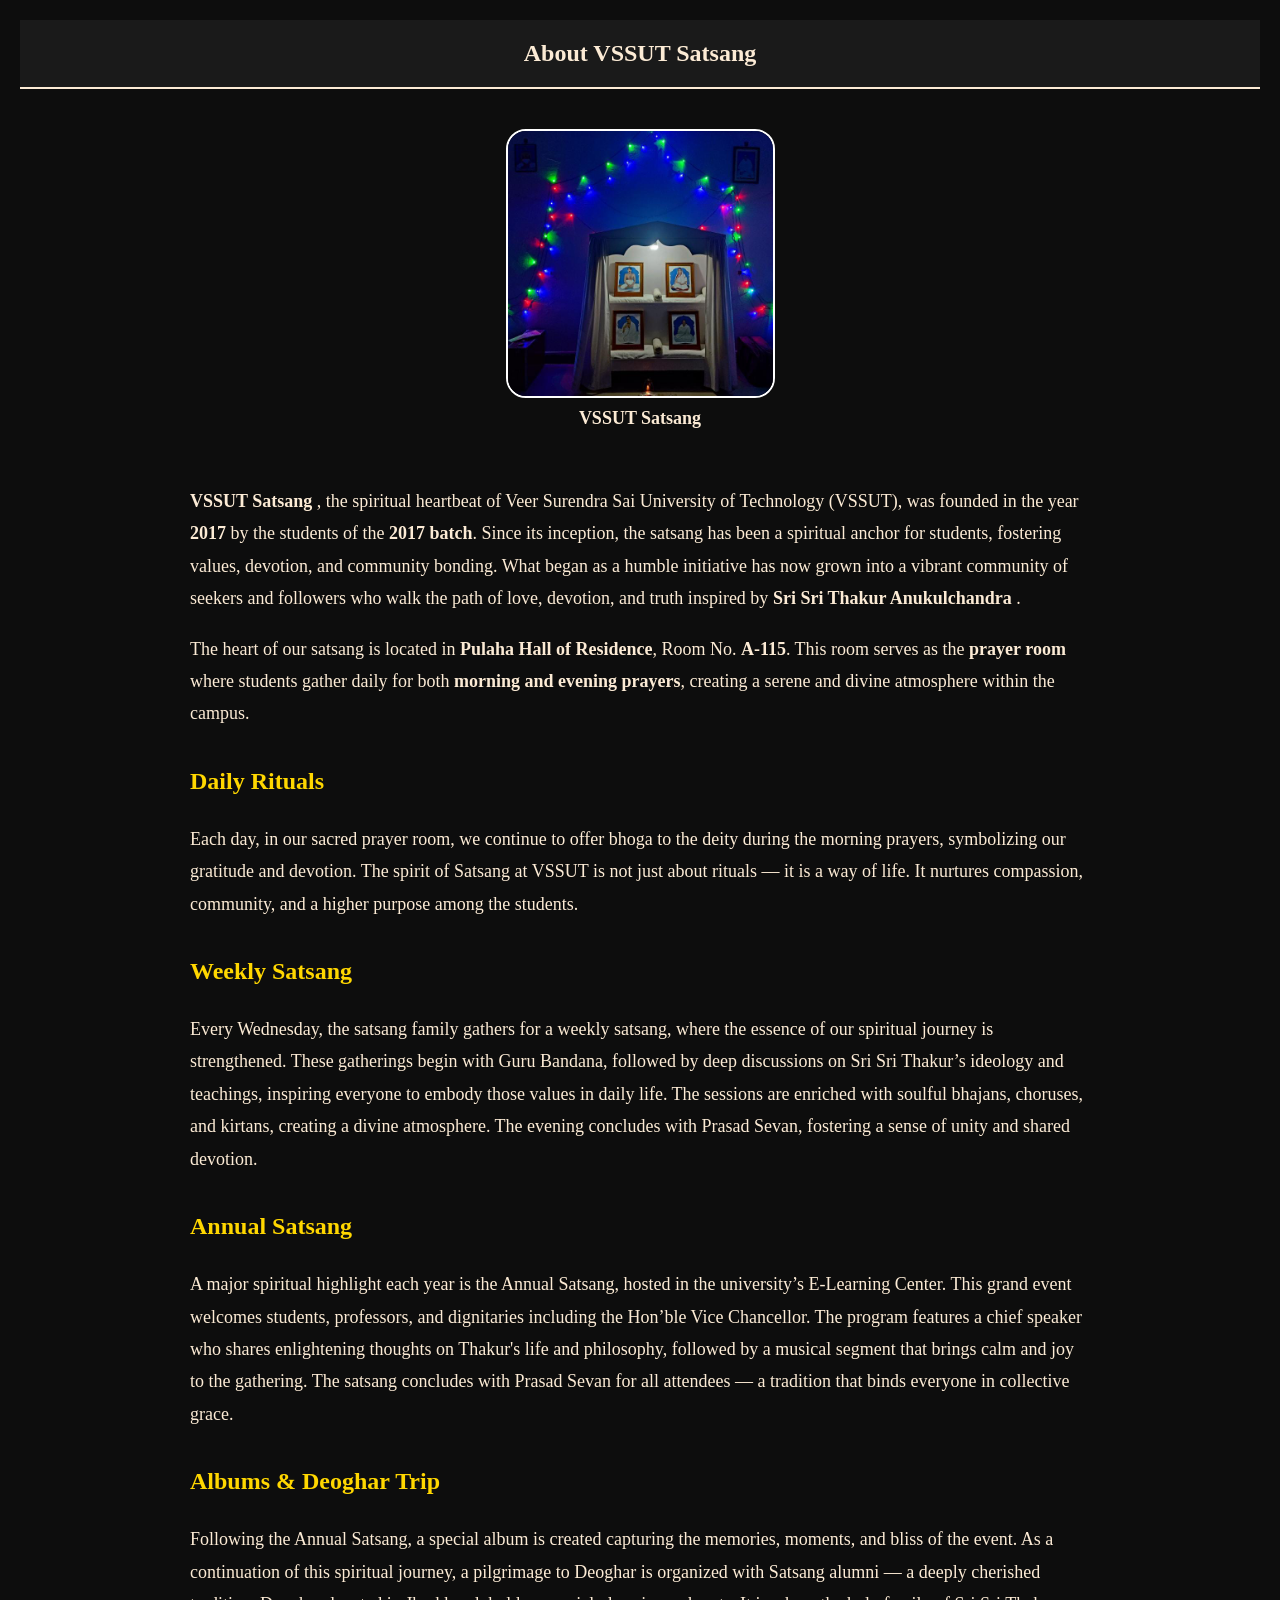
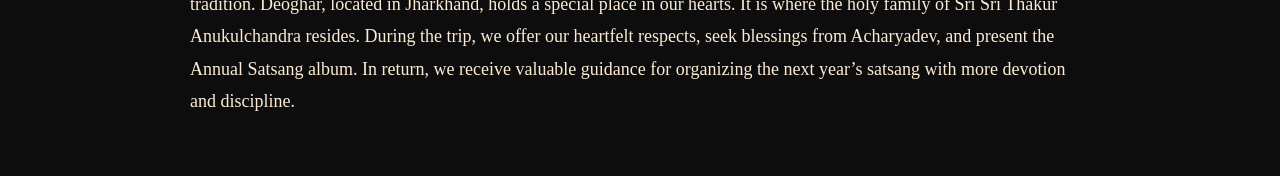
==== src/main/resources/static/about.html @ 5ccbfde7 "Initial commit" ====
<!DOCTYPE html>
<html lang="en">
<head>
  <meta charset="UTF-8">
  <meta name="viewport" content="width=device-width, initial-scale=1.0">
  <title>About VSSUT Satsang</title>
  <style>
    body {
      margin: 0;
      font-family: 'Georgia', serif;
      background-color: #0d0d0d;
      color: #fcebd5;
      padding: 20px;
    }

            .centerImage{
                    display:block ;
                    margin-left: auto;
                    margin-right: auto;
 
    }

    header {
      background-color: #1a1a1a;
      padding: 20px;
      text-align: center;
      font-size: 24px;
      font-weight: bold;
      color: #fcebd5;
      border-bottom: 2px solid #fcebd5;
    }

    .content {
      max-width: 900px;
      margin: 0 auto;
      padding: 20px;
      line-height: 1.8;
    }

    h2 {
      color: #ffd700;
      margin-top: 30px;
    }

    p {
      font-size: 18px;
    }

    @media screen and (max-width: 600px) {
      body {
        padding: 10px;
      }

      header {
        font-size: 20px;
        padding: 15px;
      }

      .content {
        padding: 10px;
      }

      p {
        font-size: 16px;
      }
    }
  </style>
</head>
<body>
  <header>
    About VSSUT Satsang
  </header>


  <div style="display: flex; flex-direction: column; align-items: center; margin-top: 40px;">
  <img src="middle logo.jpg" alt="VSSUT Satsang"
       style="border: 2px solid white; border-radius: 20px;"
       width="265" height="265" />
  <p style="margin-top: 10px; font-weight: bold;">VSSUT Satsang</p>
</div>

 <div class="content">
    <p><strong>VSSUT Satsang</strong> , the spiritual heartbeat of Veer Surendra Sai University of Technology (VSSUT), was founded in the year  <strong>2017</strong> by the students of the <strong>2017 batch</strong>. Since its inception, the satsang has been a spiritual anchor for students, fostering values, devotion, and community bonding. What began as a humble initiative has now grown into a vibrant community of seekers and followers who walk the path of love, devotion, and truth inspired by <strong>Sri Sri Thakur Anukulchandra  </strong> .</p>

    <p>The heart of our satsang is located in <strong>Pulaha Hall of Residence</strong>, Room No. <strong>A-115</strong>. This room serves as the <strong>prayer room</strong> where students gather daily for both <strong>morning and evening prayers</strong>, creating a serene and divine atmosphere within the campus.</p>
    

    <h2>Daily Rituals</h2>
    <p>Each day, in our sacred prayer room, we continue to offer bhoga to the deity during the morning prayers, symbolizing our gratitude and devotion. The spirit of Satsang at VSSUT is not just about rituals — it is a way of life. It nurtures compassion, community, and a higher purpose among the students.

    <h2>Weekly Satsang</h2>
    <p> Every Wednesday, the satsang family gathers for a weekly satsang, where the essence of our spiritual journey is strengthened. These gatherings begin with Guru Bandana, followed by deep discussions on Sri Sri Thakur’s ideology and teachings, inspiring everyone to embody those values in daily life. The sessions are enriched with soulful bhajans, choruses, and kirtans, creating a divine atmosphere. The evening concludes with Prasad Sevan, fostering a sense of unity and shared devotion.</p>
   
    <h2>Annual Satsang</h2>
    <p> A major spiritual highlight each year is the Annual Satsang, hosted in the university’s E-Learning Center. This grand event welcomes students, professors, and dignitaries including the Hon’ble Vice Chancellor. The program features a chief speaker who shares enlightening thoughts on Thakur's life and philosophy, followed by a musical segment that brings calm and joy to the gathering. The satsang concludes with Prasad Sevan for all attendees — a tradition that binds everyone in collective grace.</p>
    
    <h2>Albums & Deoghar Trip</h2>
    <p> Following the Annual Satsang, a special album is created capturing the memories, moments, and bliss of the event. As a continuation of this spiritual journey, a pilgrimage to Deoghar is organized with Satsang alumni — a deeply cherished tradition.

Deoghar, located in Jharkhand, holds a special place in our hearts. It is where the holy family of Sri Sri Thakur Anukulchandra resides. During the trip, we offer our heartfelt respects, seek blessings from Acharyadev, and present the Annual Satsang album. In return, we receive valuable guidance for organizing the next year’s satsang with more devotion and discipline.</p>

  </div>
</body>
</html>
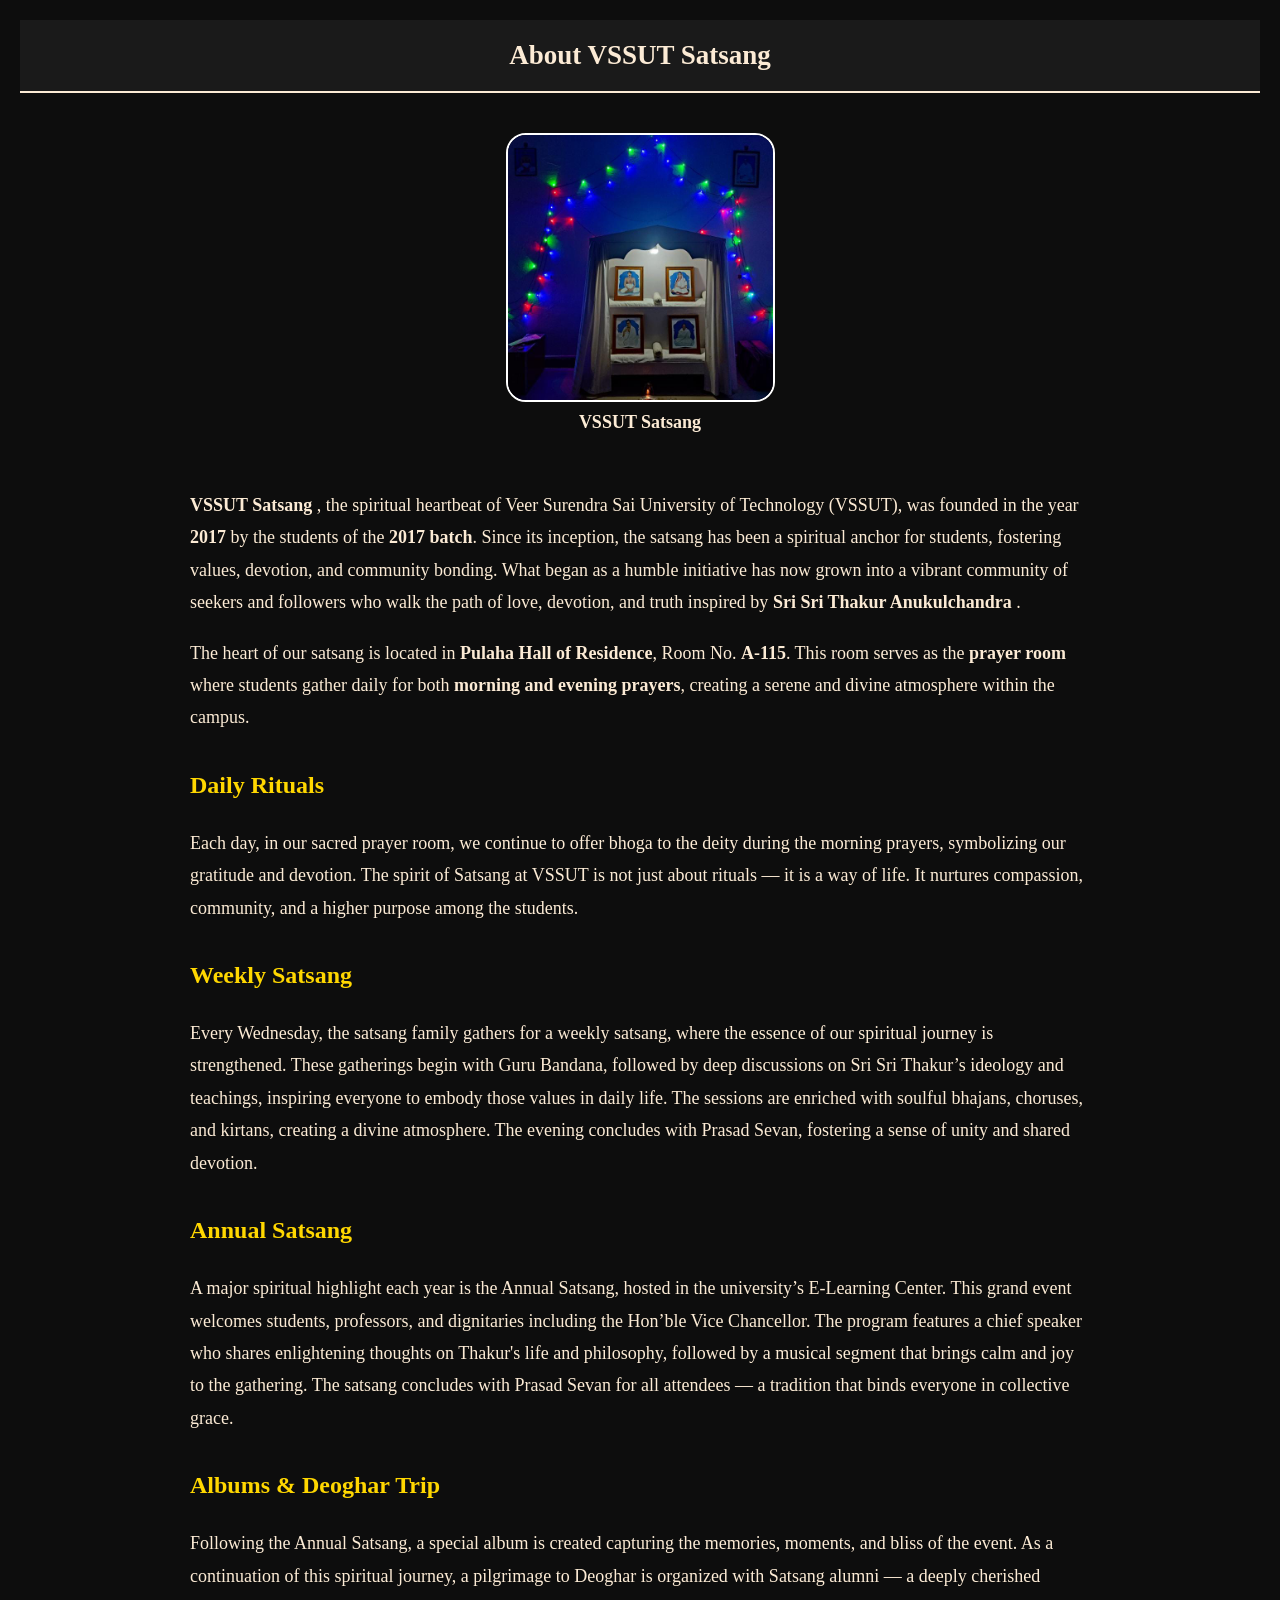
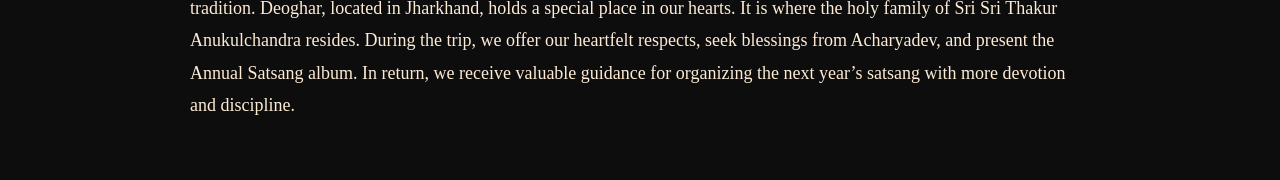
==== commit afd6e097: "updated oblation.html,prayer.html,about.html,style.css" ====
--- a/src/main/resources/static/about.html
+++ b/src/main/resources/static/about.html
@@ -24,7 +24,7 @@
       background-color: #1a1a1a;
       padding: 20px;
       text-align: center;
-      font-size: 24px;
+      font-size: 27px;
       font-weight: bold;
       color: #fcebd5;
       border-bottom: 2px solid #fcebd5;
@@ -52,16 +52,17 @@
       }
 
       header {
-        font-size: 20px;
+        font-size: 23px;
         padding: 15px;
       }
 
       .content {
         padding: 10px;
+        text-align: justify;
       }
 
       p {
-        font-size: 16px;
+        font-size: 18px;
       }
     }
   </style>
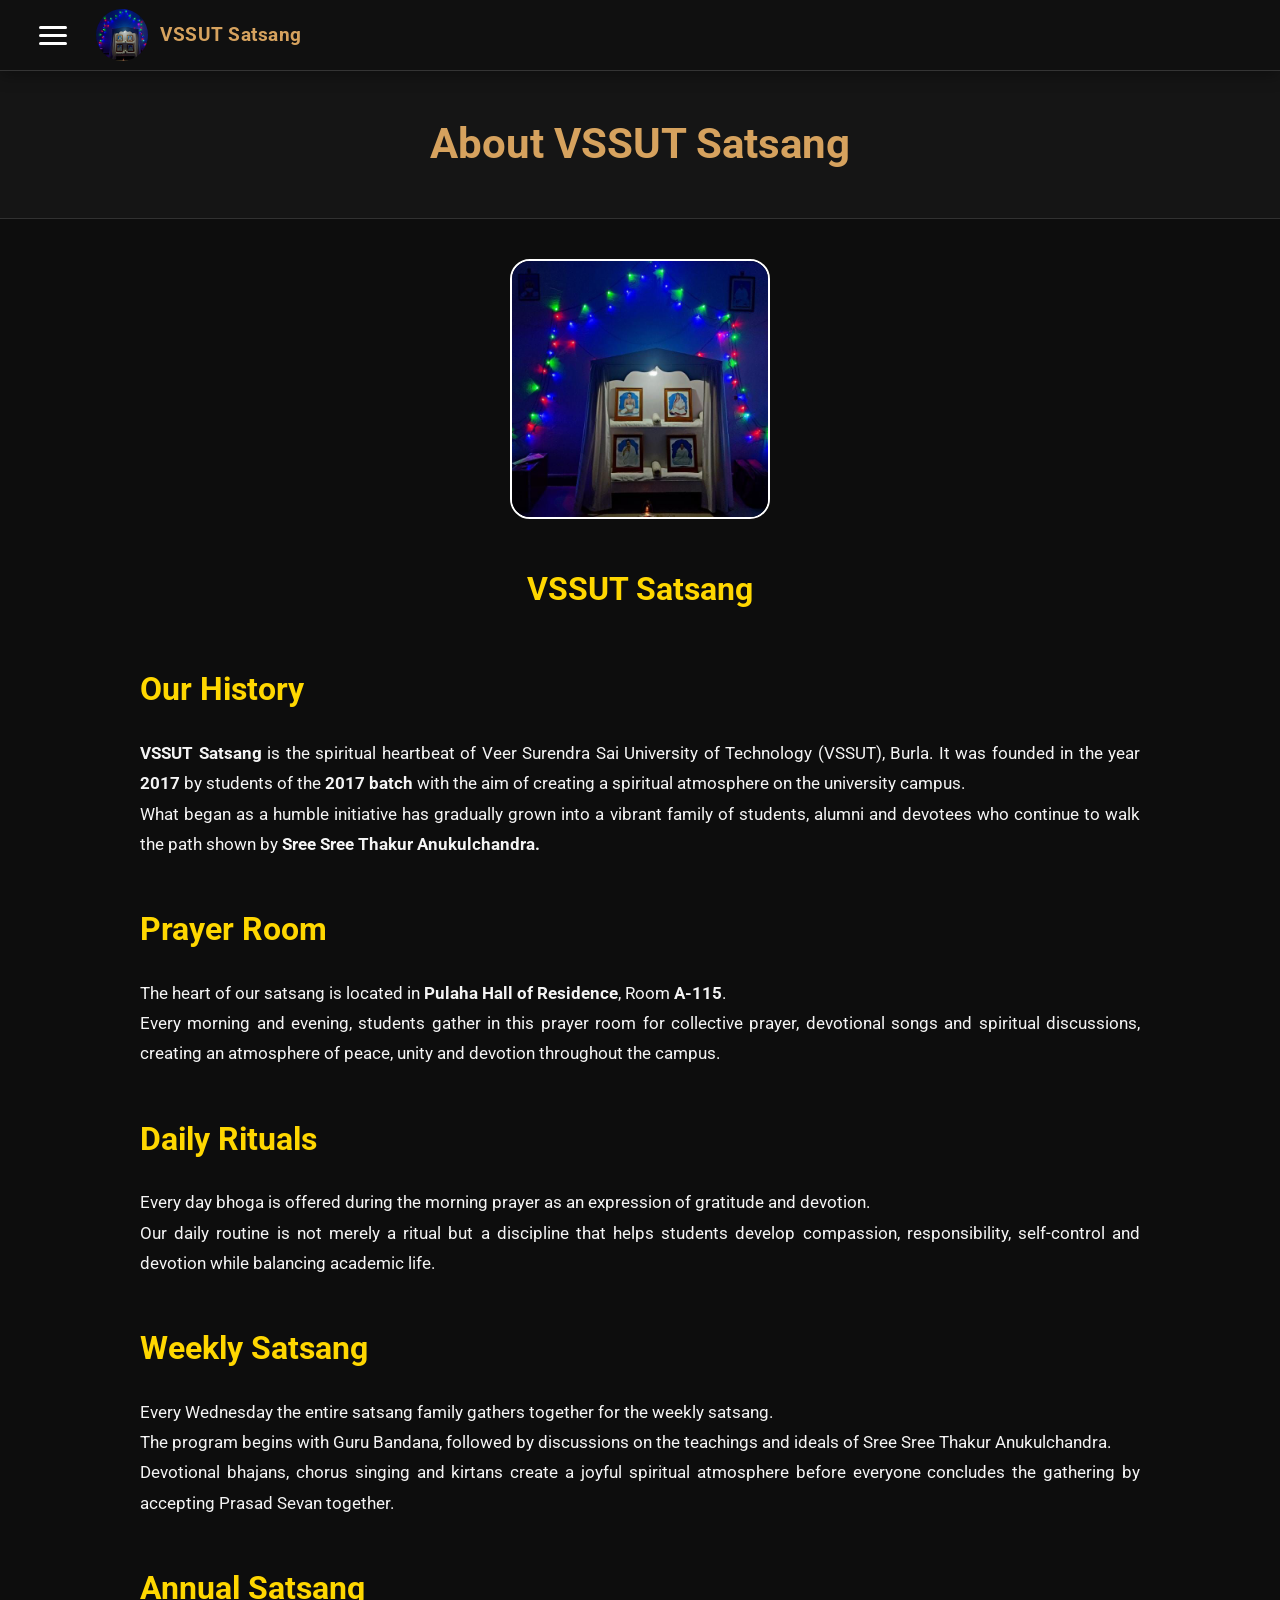
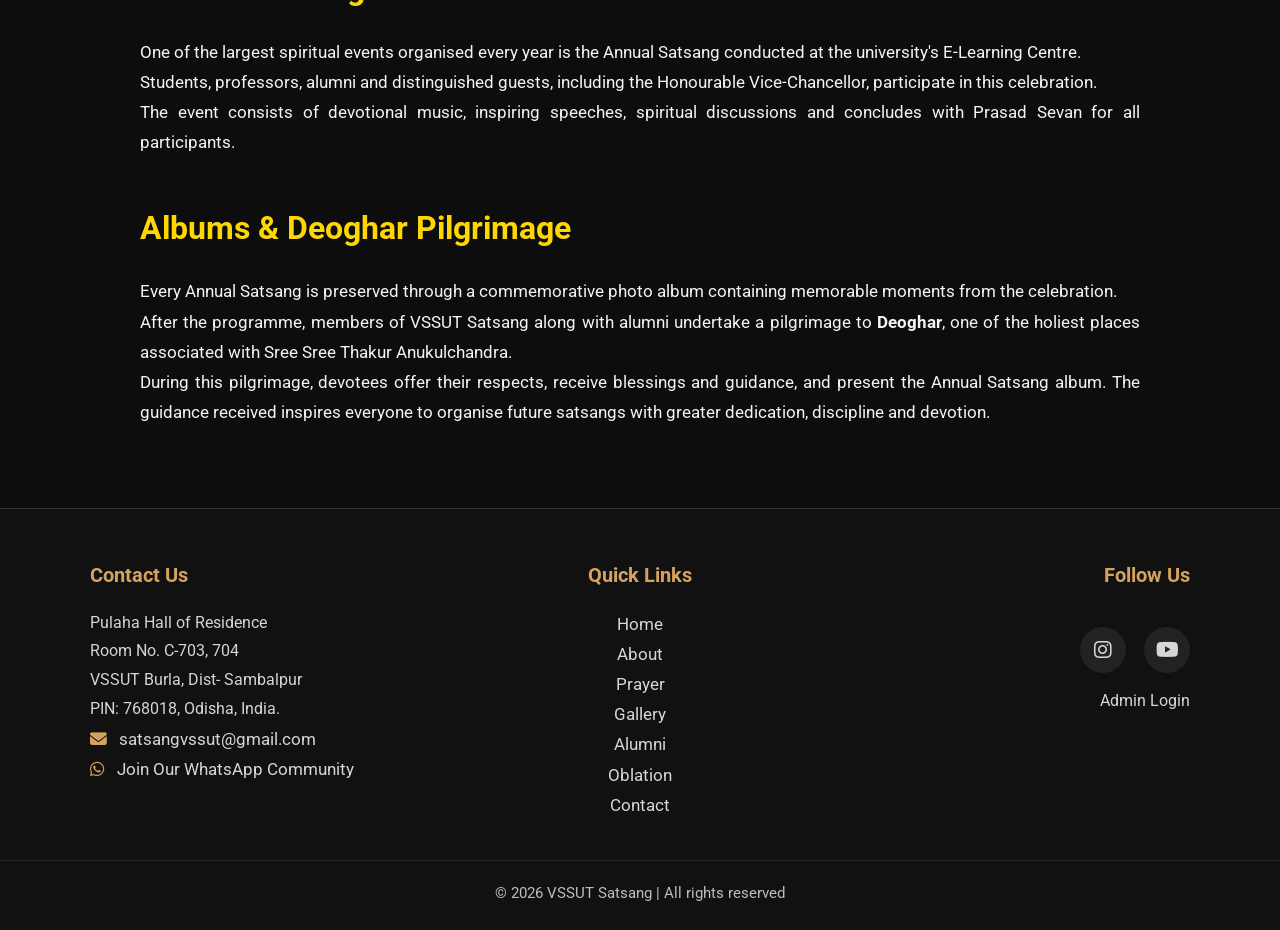
==== commit fd44d851: "Update Satsang website and secure credentials" ====
--- a/src/main/resources/static/about.html
+++ b/src/main/resources/static/about.html
@@ -1,148 +1,433 @@
 <!DOCTYPE html>
 <html lang="en">
+
 <head>
+
   <meta charset="UTF-8">
+
   <meta name="viewport" content="width=device-width, initial-scale=1.0">
-  <title>About VSSUT Satsang</title>
-  <style>
-    body {
-      margin: 0;
-      font-family: 'Georgia', serif;
-      background-color: #0d0d0d;
-      color: #fcebd5;
-      padding: 20px;
+
+  <meta name="description" content="Learn about the history, mission and spiritual journey of VSSUT Satsang, Burla.">
+
+  <title>
+
+    About | VSSUT Satsang
+
+  </title>
+
+  <!-- Google Font -->
+
+  <link rel="preconnect" href="https://fonts.googleapis.com">
+
+  <link rel="preconnect" href="https://fonts.gstatic.com" crossorigin>
+
+  <link href="https://fonts.googleapis.com/css2?family=Roboto:wght@300;400;500;700&display=swap" rel="stylesheet">
+
+  <!-- Font Awesome -->
+
+  <link rel="stylesheet" href="https://cdnjs.cloudflare.com/ajax/libs/font-awesome/6.5.0/css/all.min.css">
+
+  <!-- Main CSS -->
+
+  <link rel="stylesheet" href="style.css">
+
+</head>
+
+<body>
+
+  <!-- ==========================
+        NAVIGATION
+=========================== -->
+
+  <nav>
+
+    <div class="nav-container">
+
+      <div class="logo">
+
+        <img src="middle_logo.jpg" alt="VSSUT Satsang Logo" loading="lazy">
+
+        <span>
+
+          VSSUT Satsang
+
+        </span>
+
+      </div>
+
+      <button class="menu-btn" onclick="toggleMenu('satsangMenu')" aria-label="Open navigation">
+
+        <div class="hamburger-icon">
+
+          <div></div>
+
+          <div></div>
+
+          <div></div>
+
+        </div>
+
+      </button>
+
+    </div>
+
+  </nav>
+
+  <!-- Mobile Menu -->
+
+  <div class="submenu" id="satsangMenu">
+
+    <div class="close-menu" onclick="closeMenu()">
+
+      ✕
+
+    </div>
+
+    <a href="index.html">
+
+      <i class="fas fa-house"></i>
+
+      Home
+
+    </a>
+
+    <a href="prayer.html">
+
+      <i class="fas fa-hands-praying"></i>
+
+      Prayer
+
+    </a>
+
+    <a href="gallery.html">
+
+      <i class="fas fa-images"></i>
+
+      Gallery
+
+    </a>
+
+    <a href="alumni.html">
+
+      <i class="fas fa-user-group"></i>
+
+      Alumni
+
+    </a>
+
+    <a href="oblation.html">
+
+      <i class="fas fa-hand-holding-heart"></i>
+
+      Oblation
+
+    </a>
+
+    <a href="about.html">
+
+      <i class="fas fa-circle-info"></i>
+
+      About
+
+    </a>
+
+    <a href="contact.html">
+
+      <i class="fas fa-envelope"></i>
+
+      Contact
+
+    </a>
+
+  </div>
+
+
+  <!-- ==========================
+        PAGE HEADER
+=========================== -->
+
+  <header class="page-header">
+
+    <h1>
+
+      About VSSUT Satsang
+
+    </h1>
+
+  </header>
+
+  <main>
+
+    <section class="page-content">
+
+      <div class="text-center">
+
+        <img src="middle_logo.jpg" alt="VSSUT Satsang Logo" class="page-logo" loading="lazy">
+
+        <h2>
+
+          VSSUT Satsang
+
+        </h2>
+
+      </div>
+      <!-- =====================================================
+     ABOUT CONTENT
+====================================================== -->
+
+      <h2>Our History</h2>
+
+      <p>
+
+        <strong>VSSUT Satsang</strong> is the spiritual heartbeat of
+        Veer Surendra Sai University of Technology (VSSUT), Burla.
+
+        It was founded in the year <strong>2017</strong> by students
+        of the <strong>2017 batch</strong> with the aim of creating a
+        spiritual atmosphere on the university campus.
+
+      </p>
+
+      <p>
+
+        What began as a humble initiative has gradually grown into a
+        vibrant family of students, alumni and devotees who continue
+        to walk the path shown by
+        <strong>Sree Sree Thakur Anukulchandra.</strong>
+
+      </p>
+
+
+      <!-- ===================================================== -->
+
+      <h2>Prayer Room</h2>
+
+      <p>
+
+        The heart of our satsang is located in
+        <strong>Pulaha Hall of Residence</strong>,
+        Room <strong>A-115</strong>.
+
+      </p>
+
+      <p>
+
+        Every morning and evening, students gather in this prayer room
+        for collective prayer, devotional songs and spiritual
+        discussions, creating an atmosphere of peace, unity and
+        devotion throughout the campus.
+
+      </p>
+
+
+      <!-- ===================================================== -->
+
+      <h2>Daily Rituals</h2>
+
+      <p>
+
+        Every day bhoga is offered during the morning prayer as an
+        expression of gratitude and devotion.
+
+      </p>
+
+      <p>
+
+        Our daily routine is not merely a ritual but a discipline that
+        helps students develop compassion, responsibility, self-control
+        and devotion while balancing academic life.
+
+      </p>
+
+
+      <!-- ===================================================== -->
+
+      <h2>Weekly Satsang</h2>
+
+      <p>
+
+        Every Wednesday the entire satsang family gathers together for
+        the weekly satsang.
+
+      </p>
+
+      <p>
+
+        The program begins with Guru Bandana, followed by discussions
+        on the teachings and ideals of Sree Sree Thakur
+        Anukulchandra.
+
+      </p>
+
+      <p>
+
+        Devotional bhajans, chorus singing and kirtans create a joyful
+        spiritual atmosphere before everyone concludes the gathering by
+        accepting Prasad Sevan together.
+
+      </p>
+
+
+      <!-- ===================================================== -->
+
+      <h2>Annual Satsang</h2>
+
+      <p>
+
+        One of the largest spiritual events organised every year is the
+        Annual Satsang conducted at the university's E-Learning Centre.
+
+      </p>
+
+      <p>
+
+        Students, professors, alumni and distinguished guests,
+        including the Honourable Vice-Chancellor, participate in this
+        celebration.
+
+      </p>
+
+      <p>
+
+        The event consists of devotional music, inspiring speeches,
+        spiritual discussions and concludes with Prasad Sevan for all
+        participants.
+
+      </p>
+
+
+      <!-- ===================================================== -->
+
+      <h2>Albums &amp; Deoghar Pilgrimage</h2>
+
+      <p>
+
+        Every Annual Satsang is preserved through a commemorative
+        photo album containing memorable moments from the celebration.
+
+      </p>
+
+      <p>
+
+        After the programme, members of VSSUT Satsang along with alumni
+        undertake a pilgrimage to <strong>Deoghar</strong>, one of the
+        holiest places associated with Sree Sree Thakur
+        Anukulchandra.
+
+      </p>
+
+      <p>
+
+        During this pilgrimage, devotees offer their respects, receive
+        blessings and guidance, and present the Annual Satsang album.
+        The guidance received inspires everyone to organise future
+        satsangs with greater dedication, discipline and devotion.
+
+      </p>
+
+    </section>
+    <!-- =====================================================
+     FOOTER
+====================================================== -->
+
+  </main>
+
+  <footer>
+    <div class="footer-container">
+      <!-- Contact -->
+      <div class="footer-section">
+        <h3>Contact Us</h3>
+        <address>
+          Pulaha Hall of Residence<br>
+          Room No. C-703, 704<br>
+          VSSUT Burla, Dist- Sambalpur<br>
+          PIN: 768018, Odisha, India.
+        </address>
+        <p>
+          <i class="fas fa-envelope"></i>
+          <a href="mailto:satsangvssut@gmail.com">satsangvssut@gmail.com</a>
+        </p>
+        <p>
+          <i class="fab fa-whatsapp"></i>
+          <a href="https://chat.whatsapp.com/DoOVp3XVGsDDuMC4pDpR5a?mode=ac_t" target="_blank" rel="noopener noreferrer">
+            Join Our WhatsApp Community
+          </a>
+        </p>
+      </div>
+
+      <!-- Quick Links -->
+      <div class="footer-section">
+        <h3>Quick Links</h3>
+        <p><a href="index.html">Home</a></p>
+        <p><a href="about.html">About</a></p>
+        <p><a href="prayer.html">Prayer</a></p>
+        <p><a href="gallery.html">Gallery</a></p>
+        <p><a href="alumni.html">Alumni</a></p>
+        <p><a href="oblation.html">Oblation</a></p>
+        <p><a href="contact.html">Contact</a></p>
+      </div>
+
+      <!-- Social Media -->
+      <div class="footer-section">
+        <h3>Follow Us</h3>
+        <div class="social-icons">
+          <a href="https://www.instagram.com/satsangvssut2017?igsh=MXhraXJtMXAycHV4ZQ==" target="_blank" rel="noopener noreferrer">
+            <i class="fab fa-instagram"></i>
+          </a>
+          <a href="https://youtube.com/@vssutsatsang?si=Sxl4yScJ0qTKzrz5" target="_blank" rel="noopener noreferrer">
+            <i class="fab fa-youtube"></i>
+          </a>
+        </div>
+        <a href="admin_login.html" class="admin-link">
+          Admin Login
+        </a>
+      </div>
+    </div>
+
+    <div class="footer-bottom">
+      &copy; 2026 VSSUT Satsang | All rights reserved
+    </div>
+  </footer>
+
+
+  <!-- =====================================================
+     MENU SCRIPT
+====================================================== -->
+
+  
+
+
+<script>
+  function toggleMenu(id) {
+    const menu = document.getElementById(id || 'satsangMenu');
+    if (menu) {
+      menu.classList.toggle('active');
+      document.body.classList.toggle('no-scroll', menu.classList.contains('active'));
     }
-
-            .centerImage{
-                    display:block ;
-                    margin-left: auto;
-                    margin-right: auto;
- 
+  }
+
+  function closeMenu() {
+    const menu = document.getElementById('satsangMenu');
+    if (menu) {
+      menu.classList.remove('active');
+      document.body.classList.remove('no-scroll');
     }
-
-    header {
-      background-color: #1a1a1a;
-      padding: 20px;
-      text-align: center;
-      font-size: 27px;
-      font-weight: bold;
-      color: #fcebd5;
-      border-bottom: 2px solid #fcebd5;
+  }
+
+  document.addEventListener('click', function(e) {
+    const menu = document.getElementById('satsangMenu');
+    const buttons = document.querySelectorAll('.menu-btn');
+    let isBtnClick = false;
+    buttons.forEach(btn => {
+      if(btn.contains(e.target)) isBtnClick = true;
+    });
+    if (menu && menu.classList.contains('active') && !menu.contains(e.target) && !isBtnClick) {
+      menu.classList.remove('active');
+      document.body.classList.remove('no-scroll');
     }
-
-    .content {
-      max-width: 900px;
-      margin: 0 auto;
-      padding: 20px;
-      line-height: 1.8;
-    }
-
-    h2 {
-      color: #ffd700;
-      margin-top: 30px;
-    }
-
-    p {
-      font-size: 18px;
-    }
-
-    @media screen and (max-width: 600px) {
-      body {
-        padding: 10px;
-      }
-
-      header {
-        font-size: 23px;
-        padding: 15px;
-      }
-
-      .content {
-        padding: 10px;
-        text-align: justify;
-      }
-
-      p {
-        font-size: 18px;
-      }
-    }
-  </style>
-</head>
-<body>
-  <header>
-    About VSSUT Satsang
-  </header>
-
-
-  <div style="display: flex; flex-direction: column; align-items: center; margin-top: 40px;">
-  <img src="middle logo.jpg" alt="VSSUT Satsang"
-       style="border: 2px solid white; border-radius: 20px;"
-       width="265" height="265" />
-  <p style="margin-top: 10px; font-weight: bold;">VSSUT Satsang</p>
-</div>
-
- <div class="content">
-    <p><strong>VSSUT Satsang</strong> , the spiritual heartbeat of Veer Surendra Sai University of Technology (VSSUT), was founded in the year  <strong>2017</strong> by the students of the <strong>2017 batch</strong>. Since its inception, the satsang has been a spiritual anchor for students, fostering values, devotion, and community bonding. What began as a humble initiative has now grown into a vibrant community of seekers and followers who walk the path of love, devotion, and truth inspired by <strong>Sri Sri Thakur Anukulchandra  </strong> .</p>
-
-    <p>The heart of our satsang is located in <strong>Pulaha Hall of Residence</strong>, Room No. <strong>A-115</strong>. This room serves as the <strong>prayer room</strong> where students gather daily for both <strong>morning and evening prayers</strong>, creating a serene and divine atmosphere within the campus.</p>
-    
-
-    <h2>Daily Rituals</h2>
-    <p>Each day, in our sacred prayer room, we continue to offer bhoga to the deity during the morning prayers, symbolizing our gratitude and devotion. The spirit of Satsang at VSSUT is not just about rituals — it is a way of life. It nurtures compassion, community, and a higher purpose among the students.
-
-    <h2>Weekly Satsang</h2>
-    <p> Every Wednesday, the satsang family gathers for a weekly satsang, where the essence of our spiritual journey is strengthened. These gatherings begin with Guru Bandana, followed by deep discussions on Sri Sri Thakur’s ideology and teachings, inspiring everyone to embody those values in daily life. The sessions are enriched with soulful bhajans, choruses, and kirtans, creating a divine atmosphere. The evening concludes with Prasad Sevan, fostering a sense of unity and shared devotion.</p>
-   
-    <h2>Annual Satsang</h2>
-    <p> A major spiritual highlight each year is the Annual Satsang, hosted in the university’s E-Learning Center. This grand event welcomes students, professors, and dignitaries including the Hon’ble Vice Chancellor. The program features a chief speaker who shares enlightening thoughts on Thakur's life and philosophy, followed by a musical segment that brings calm and joy to the gathering. The satsang concludes with Prasad Sevan for all attendees — a tradition that binds everyone in collective grace.</p>
-    
-    <h2>Albums & Deoghar Trip</h2>
-    <p> Following the Annual Satsang, a special album is created capturing the memories, moments, and bliss of the event. As a continuation of this spiritual journey, a pilgrimage to Deoghar is organized with Satsang alumni — a deeply cherished tradition.
-
-Deoghar, located in Jharkhand, holds a special place in our hearts. It is where the holy family of Sri Sri Thakur Anukulchandra resides. During the trip, we offer our heartfelt respects, seek blessings from Acharyadev, and present the Annual Satsang album. In return, we receive valuable guidance for organizing the next year’s satsang with more devotion and discipline.</p>
-
-  </div>
+  });
+</script>
+
 </body>
-</html>
-
-
-
-
-
-
-
-
-
-
-
-
-
-
-
-
-
-
-
-
-
-
-
-
-
-
-
-
-
-
-
-
-
-
-
-
-
-
-
-
-
-
-
+
+</html>
--- a/src/main/resources/static/style.css
+++ b/src/main/resources/static/style.css
@@ -0,0 +1,2518 @@
+/* =====================================================
+   VSSUT SATSANG WEBSITE
+   Main Stylesheet
+===================================================== */
+
+
+/* =====================================================
+   1. RESET
+===================================================== */
+
+* {
+  margin: 0;
+  padding: 0;
+  box-sizing: border-box;
+}
+
+html {
+  scroll-behavior: smooth;
+}
+
+img {
+  max-width: 100%;
+  display: block;
+}
+
+button,
+input,
+textarea,
+select {
+  font: inherit;
+}
+
+a {
+  text-decoration: none;
+  color: inherit;
+}
+
+ul {
+  list-style: none;
+}
+
+
+/* =====================================================
+   2. ROOT VARIABLES
+===================================================== */
+
+:root {
+
+  --bg: #0d0d0d;
+  --surface: #161616;
+  --surface2: #1f1f1f;
+
+  --white: #ffffff;
+  --text: #f4f4f4;
+  --muted: #cccccc;
+
+  --gold: #ffd700;
+  --accent: #d6a25e;
+  --border: rgba(255, 255, 255, .18);
+
+  --shadow: 0 8px 25px rgba(0, 0, 0, .35);
+
+  --radius: 14px;
+
+  --transition: .30s ease;
+}
+
+
+/* =====================================================
+   3. BODY
+===================================================== */
+
+body {
+
+  background: var(--bg);
+  color: var(--text);
+
+  font-family: "Roboto", sans-serif;
+
+  line-height: 1.6;
+
+  overflow-x: hidden;
+
+  min-height: 100vh;
+}
+
+
+/* =====================================================
+   4. COMMON CONTAINER
+===================================================== */
+
+.container {
+
+  width: min(1200px, 92%);
+  margin: auto;
+}
+
+
+/* =====================================================
+   5. COMMON HEADINGS
+===================================================== */
+
+h1 { font-size: clamp(2rem, 5vw + 1rem, 2.6rem); text-align: center; color: var(--accent); margin: 40px 0 20px; }
+
+h2 { font-size: clamp(1.5rem, 3vw + 0.8rem, 2rem); color: var(--gold); margin-bottom: 18px; }
+
+h3 { font-size: clamp(1.2rem, 2vw + 0.5rem, 1.5rem); color: var(--accent); margin-bottom: 12px; }
+
+p { font-size: clamp(1rem, 1vw + 0.5rem, 1.05rem); line-height: 1.8; }
+
+
+/* =====================================================
+   6. COMMON BUTTON
+===================================================== */
+
+.btn {
+
+  display: inline-block;
+
+  padding: 12px 24px;
+
+  background: var(--accent);
+
+  color: #111;
+
+  border: none;
+
+  border-radius: 8px;
+
+  cursor: pointer;
+
+  transition: var(--transition);
+
+  font-weight: bold;
+}
+
+.btn:hover {
+
+  transform: translateY(-2px);
+
+  opacity: .92;
+}
+
+
+/* =====================================================
+   7. COMMON CARD
+===================================================== */
+
+.card {
+
+  background: var(--surface);
+
+  border: 1px solid var(--border);
+
+  border-radius: var(--radius);
+
+  box-shadow: var(--shadow);
+
+  padding: 24px;
+}
+
+
+/* =====================================================
+   END OF FOUNDATION
+===================================================== */
+/* =====================================================
+   8. HEADER & NAVIGATION
+===================================================== */
+
+nav {
+
+  position: sticky;
+
+  top: 0;
+
+  z-index: 1000;
+
+  width: 100%;
+
+  background: #101010;
+
+  border-bottom: 1px solid rgba(255, 255, 255, .15);
+
+  box-shadow: 0 4px 15px rgba(0, 0, 0, .35);
+}
+
+.nav-container {
+
+  width: min(1200px, 95%);
+
+  margin: auto;
+
+  display: flex;
+
+  align-items: center;
+
+  justify-content: flex-start;
+
+  gap: 20px;
+
+  min-height: 70px;
+}
+
+@media (min-width: 769px) {
+  .nav-container {
+    margin: 0;
+    padding-left: 30px;
+    width: 100%;
+  }
+}
+
+.logo {
+
+  display: flex;
+
+  align-items: center;
+
+  gap: 12px;
+}
+
+.logo img {
+
+  width: 52px;
+
+  height: 52px;
+
+  border-radius: 50%;
+}
+
+.logo span {
+
+  color: var(--accent);
+
+  font-size: 1.2rem;
+
+  font-weight: 700;
+
+  letter-spacing: .5px;
+}
+
+.menu-btn {
+
+  background: none;
+
+  border: none;
+
+  cursor: pointer;
+
+  padding: 0;
+
+  order: -1;
+}
+
+.logo {
+
+  text-decoration: none;
+
+}
+
+.submenu {
+
+  position: fixed;
+
+  top: 70px;
+
+  left: 15px;
+
+  z-index: 9999;
+
+}
+
+.submenu.active {
+
+  display: block;
+
+}
+
+/* =====================================================
+   9. HAMBURGER
+===================================================== */
+
+.menu-btn {
+
+  cursor: pointer;
+
+  display: flex;
+
+  align-items: center;
+
+  justify-content: center;
+
+  width: 46px;
+
+  height: 46px;
+
+  border-radius: 8px;
+
+  transition: .3s;
+}
+
+.menu-btn:hover {
+
+  background: #222;
+}
+
+.hamburger-icon {
+
+  display: flex;
+
+  flex-direction: column;
+
+  justify-content: center;
+
+  gap: 5px;
+}
+
+.hamburger-icon div {
+
+  width: 28px;
+
+  height: 3px;
+
+  border-radius: 50px;
+
+  background: white;
+
+  transition: .3s;
+}
+
+
+/* =====================================================
+   10. DROPDOWN MENU
+===================================================== */
+
+.submenu {
+
+  position: fixed;
+
+  left: 18px;
+
+  top: 72px;
+
+  width: 260px;
+
+  z-index: 9999;
+
+  background: #171717;
+
+  border: 1px solid rgba(255, 255, 255, .12);
+
+  border-radius: 14px;
+
+  display: none;
+
+  overflow: hidden;
+
+  box-shadow: 0 10px 25px rgba(0, 0, 0, .45);
+
+  animation: fadeDown .25s ease;
+}
+
+.submenu.active {
+
+  display: block;
+}
+
+@media (max-width: 768px) {
+  .submenu {
+    top: 70px;
+    left: 0;
+    width: 100%;
+    height: calc(100vh - 70px);
+    border-radius: 0;
+    border-left: none;
+    border-right: none;
+    overflow-y: auto;
+  }
+}
+
+body.no-scroll {
+  overflow: hidden;
+}
+
+.submenu a {
+
+  display: block;
+
+  padding: 16px 22px;
+
+  color: white;
+
+  transition: .25s;
+
+  border-bottom: 1px solid rgba(255, 255, 255, .08);
+}
+
+.submenu a:last-child {
+
+  border-bottom: none;
+}
+
+.submenu a:hover {
+
+  background: #242424;
+
+  color: var(--accent);
+
+  padding-left: 30px;
+}
+
+.submenu .close-menu {
+
+  text-align: right;
+
+  padding: 12px 18px;
+
+  cursor: pointer;
+
+  color: white;
+
+  font-size: 20px;
+
+  background: #101010;
+}
+
+
+/* =====================================================
+   11. ANIMATION
+===================================================== */
+
+@keyframes fadeDown {
+
+  from {
+
+    opacity: 0;
+
+    transform: translateY(-12px);
+  }
+
+  to {
+
+    opacity: 1;
+
+    transform: translateY(0);
+  }
+}
+
+
+/* =====================================================
+   12. MOBILE NAVIGATION
+===================================================== */
+
+@media(max-width:768px) {
+
+  .nav-container {
+
+    min-height: 62px;
+
+    padding: 0 12px;
+  }
+
+  .logo span {
+
+    font-size: 1rem;
+  }
+
+  .submenu {
+
+    left: 10px;
+
+    right: 10px;
+
+    width: auto;
+
+    top: 64px;
+  }
+
+  .submenu a {
+
+    font-size: 16px;
+
+    padding: 15px 18px;
+  }
+
+  .hamburger-icon div {
+
+    width: 24px;
+  }
+}
+
+/* =====================================================
+   13. HOMEPAGE
+===================================================== */
+
+
+/* ==========================
+/* ==========================
+   Carousel (Desktop static grid strip, Mobile slider)
+========================== */
+
+@media (min-width: 993px) {
+  .carousel-container {
+    display: flex;
+    justify-content: center;
+    align-items: flex-start;
+    flex-wrap: wrap;
+    gap: 24px;
+    overflow: visible;
+    position: relative;
+    width: min(1200px, 95%);
+    margin: 40px auto;
+  }
+
+  .carousel-slide {
+    display: flex !important;
+    flex-direction: column;
+    align-items: center;
+    justify-content: center;
+    flex: 0 1 auto;
+    animation: none !important;
+  }
+
+  .carousel-slide img {
+    width: 195px;
+    height: 245px;
+    object-fit: cover;
+    border: 2px solid #ffffff;
+    border-radius: 18px;
+    box-shadow: 0 10px 25px rgba(0, 0, 0, .45);
+    transition: transform .3s ease;
+  }
+
+  .carousel-slide img:hover {
+    transform: translateY(-5px);
+  }
+
+  .carousel-dots {
+    display: none !important;
+  }
+}
+
+@media (max-width: 992px) {
+  .carousel-container {
+    position: relative;
+    width: min(1200px, 95%);
+    margin: 40px auto;
+    overflow: hidden;
+  }
+
+  .carousel-slide {
+    display: none;
+    flex-direction: column;
+    align-items: center;
+    justify-content: center;
+    animation: fadeSlide .6s ease;
+  }
+
+  .carousel-slide img {
+    width: 270px;
+    height: 320px;
+    object-fit: cover;
+    border: 2px solid #ffffff;
+    border-radius: 20px;
+    box-shadow: 0 10px 30px rgba(0, 0, 0, .45);
+  }
+
+  .carousel-dots {
+    display: flex;
+    justify-content: center;
+    gap: 10px;
+    margin-top: 25px;
+  }
+}
+
+.carousel-slide p {
+
+  margin-top: 15px;
+
+  color: var(--accent);
+
+  font-size: 1.1rem;
+
+  font-weight: bold;
+
+  text-align: center;
+}
+
+.carousel-dots span {
+
+  width: 12px;
+
+  height: 12px;
+
+  border-radius: 50%;
+
+  background: #666;
+
+  cursor: pointer;
+
+  transition: .3s;
+}
+
+.carousel-dots span.active {
+
+  background: var(--gold);
+
+  transform: scale(1.2);
+}
+
+
+/* ==========================
+   Animation
+========================== */
+
+@keyframes fadeSlide {
+
+  from {
+
+    opacity: 0;
+
+    transform: translateX(25px);
+  }
+
+  to {
+
+    opacity: 1;
+
+    transform: translateX(0);
+  }
+}
+
+
+/* =====================================================
+   QUOTE SECTION
+===================================================== */
+
+.quote-container {
+
+  width: min(1200px, 92%);
+
+  margin: 35px auto;
+
+  padding: 25px;
+
+  background: #101010;
+
+  border-left: 5px solid var(--accent);
+
+  border-radius: 12px;
+}
+
+.quote-container blockquote {
+
+  font-size: 1.18rem;
+
+  line-height: 1.8;
+
+  text-align: justify;
+
+  color: white;
+}
+
+.quote-container p {
+
+  margin-top: 20px;
+
+  text-align: right;
+
+  color: var(--accent);
+
+  font-weight: bold;
+}
+
+
+/* =====================================================
+   INTRO SECTIONS
+===================================================== */
+
+.intro {
+
+  width: min(1200px, 92%);
+
+  margin: 35px auto;
+
+  text-align: center;
+}
+
+.intro h1 {
+
+  color: var(--accent);
+
+  margin-bottom: 15px;
+}
+
+.intro h2 {
+
+  color: var(--gold);
+}
+
+.intro p {
+
+  text-align: justify;
+
+  font-size: 1.15rem;
+
+  line-height: 1.8;
+}
+
+
+/* =====================================================
+   SEARCH BOX
+===================================================== */
+
+.search-box {
+
+  width: min(700px, 90%);
+
+  margin: 35px auto;
+
+  text-align: center;
+}
+
+.search-box input {
+
+  width: 100%;
+
+  padding: 15px;
+
+  border-radius: 10px;
+
+  border: 1px solid rgba(255, 255, 255, .2);
+
+  background: #1a1a1a;
+
+  color: white;
+
+  font-size: 17px;
+}
+
+.search-box button {
+
+  margin-top: 18px;
+
+  padding: 12px 28px;
+
+  border: none;
+
+  border-radius: 8px;
+
+  background: var(--accent);
+
+  color: black;
+
+  font-weight: bold;
+
+  cursor: pointer;
+
+  transition: .3s;
+}
+
+.search-box button:hover {
+
+  transform: translateY(-2px);
+
+  opacity: .9;
+}
+
+
+/* =====================================================
+   BHAJAN RESULT CARD
+===================================================== */
+
+.bhajan-entry {
+
+  width: min(1000px, 92%);
+
+  margin: 30px auto;
+
+  padding: 25px;
+
+  background: #181818;
+
+  border: 1px solid rgba(255, 255, 255, .15);
+
+  border-radius: 15px;
+
+  box-shadow: 0 8px 25px rgba(0, 0, 0, .35);
+}
+
+.bhajan-entry h2 {
+
+  text-align: center;
+
+  color: var(--gold);
+
+  margin-bottom: 20px;
+}
+
+.bhajan-entry pre {
+
+  white-space: pre-wrap;
+
+  word-wrap: break-word;
+
+  line-height: 2;
+
+  font-size: 18px;
+
+  color: white;
+
+  font-family: "Times New Roman", serif;
+}
+
+.bhajan-entry iframe {
+
+  width: 100%;
+
+  height: 420px;
+
+  margin-top: 25px;
+
+  border: none;
+
+  border-radius: 12px;
+}
+
+
+/* =====================================================
+   HOMEPAGE RESPONSIVE
+===================================================== */
+
+@media(max-width:768px) {
+
+  .carousel-slide img {
+
+    width: 220px;
+
+    height: 270px;
+  }
+
+  .quote-container {
+
+    padding: 18px;
+  }
+
+  .quote-container blockquote {
+
+    font-size: 17px;
+  }
+
+  .intro h1 {
+
+    font-size: 2rem;
+  }
+
+  .intro p {
+
+    font-size: 18px;
+  }
+
+  .bhajan-entry {
+
+    padding: 18px;
+  }
+
+  .bhajan-entry pre {
+
+    font-size: 17px;
+  }
+
+  .bhajan-entry iframe {
+
+    height: 250px;
+  }
+}
+
+/* =====================================================
+   14. ABOUT PAGE
+===================================================== */
+
+.page-header {
+
+  text-align: center;
+
+  padding: 40px 20px;
+
+  border-bottom: 1px solid rgba(255, 255, 255, .12);
+
+  background: #151515;
+}
+
+.page-header h1 {
+
+  margin: 0;
+
+  color: var(--accent);
+}
+
+.page-content {
+
+  width: min(1000px, 92%);
+
+  margin: 40px auto;
+
+  line-height: 1.9;
+}
+
+.page-content h2 {
+
+  margin-top: 40px;
+
+  color: var(--gold);
+}
+
+.page-content p {
+
+  text-align: justify;
+}
+
+.page-logo {
+
+  width: 260px;
+
+  margin: 35px auto;
+
+  border: 2px solid white;
+
+  border-radius: 20px;
+}
+
+
+/* =====================================================
+   15. ALUMNI PAGE
+===================================================== */
+
+.alumni-search {
+
+  width: min(500px, 92%);
+
+  margin: 35px auto;
+}
+
+.alumni-search input {
+
+  width: 100%;
+
+  padding: 15px;
+
+  font-size: 18px;
+
+  border-radius: 10px;
+
+  border: 1px solid rgba(255, 255, 255, .18);
+
+  background: #1b1b1b;
+
+  color: white;
+}
+
+.alumni-container {
+
+  width: min(1200px, 95%);
+
+  margin: 40px auto;
+
+  display: grid;
+
+  grid-template-columns: repeat(auto-fit, minmax(min(100%, 320px), 1fr));
+
+  gap: 25px;
+}
+
+.alumni-box {
+
+  background: #191919;
+
+  border: 1px solid rgba(255, 255, 255, .15);
+
+  border-radius: 15px;
+
+  padding: 25px;
+
+  transition: .3s;
+}
+
+.alumni-box:hover {
+
+  transform: translateY(-5px);
+
+  border-color: var(--accent);
+}
+
+.alumni-box h3 {
+
+  text-align: center;
+
+  color: #66ffff;
+
+  margin-bottom: 18px;
+}
+
+.alumni-box p {
+
+  margin: 8px 0;
+}
+
+
+/* =====================================================
+   16. PRAYER PAGE
+===================================================== */
+
+.month-grid {
+
+  width: min(800px, 95%);
+
+  margin: 40px auto;
+
+  display: grid;
+
+  grid-template-columns: repeat(3, 1fr);
+
+  gap: 8px;
+}
+
+.grid-header {
+
+  background: #202020;
+
+  color: var(--gold);
+
+  font-weight: bold;
+
+  padding: 15px;
+
+  text-align: center;
+}
+
+.grid-cell {
+
+  background: #171717;
+
+  padding: 14px;
+
+  text-align: center;
+
+  border-radius: 6px;
+}
+
+.prayer-box {
+
+  width: min(900px, 92%);
+
+  margin: 35px auto;
+
+  padding: 25px;
+
+  background: #181818;
+
+  border-radius: 12px;
+}
+
+.prayer-text {
+
+  text-align: center;
+
+  line-height: 2;
+}
+
+
+/* =====================================================
+   17. OBLATION PAGE
+===================================================== */
+
+.offering-section {
+
+  width: min(700px, 92%);
+
+  margin: 50px auto;
+
+  text-align: center;
+}
+
+.qr-box {
+
+  display: inline-block;
+
+  padding: 8px;
+
+  border: 2px solid white;
+
+  border-radius: 18px;
+
+  background: #141414;
+}
+
+.qr-img {
+
+  width: 320px;
+
+  border-radius: 12px;
+}
+
+.note {
+
+  margin-top: 20px;
+
+  color: var(--gold);
+
+  font-size: 1.2rem;
+}
+
+
+/* =====================================================
+   18. CONTACT PAGE
+/* ===================================================== 
+
+
+/* ---------- Intro ---------- */
+
+.contact-intro {
+
+  width: min(900px, 90%);
+
+  margin: 60px auto 40px;
+
+  text-align: center;
+
+}
+
+.contact-intro h2 {
+
+  font-size: 2.5rem;
+
+  color: var(--accent);
+
+  margin-bottom: 18px;
+
+}
+
+.contact-intro p {
+
+  color: #d5d5d5;
+
+  font-size: 1.08rem;
+
+  line-height: 1.8;
+
+}
+
+
+/* ---------- Contact Grid ---------- */
+
+.contact-grid {
+
+  width: min(1300px, 92%);
+
+  margin: 40px auto 60px;
+
+  display: grid;
+
+  grid-template-columns: 1fr 1fr;
+
+  gap: 35px;
+
+  align-items: stretch;
+
+}
+
+
+/* ---------- Cards ---------- */
+
+.contact-card {
+
+  background: #181818;
+
+  border-radius: 20px;
+
+  padding: 35px;
+
+  border: 1px solid rgba(255, 255, 255, .08);
+
+  transition: .35s;
+
+  box-shadow: 0 12px 30px rgba(0, 0, 0, .30);
+
+}
+
+.contact-card:hover {
+
+  transform: translateY(-6px);
+
+  border-color: rgba(214, 162, 94, .45);
+
+  box-shadow: 0 20px 45px rgba(0, 0, 0, .45);
+
+}
+
+
+/* ---------- Card Title ---------- */
+
+.card-title {
+
+  display: flex;
+
+  align-items: center;
+
+  gap: 15px;
+
+  margin-bottom: 30px;
+
+}
+
+.card-title i {
+
+  font-size: 28px;
+
+  color: var(--accent);
+
+}
+
+.card-title h3 {
+
+  color: var(--accent);
+
+  font-size: 2rem;
+
+}
+
+
+/* ---------- Contact Item ---------- */
+
+.contact-item {
+
+  display: flex;
+
+  gap: 18px;
+
+  margin-bottom: 30px;
+
+  align-items: flex-start;
+
+}
+
+.contact-item i {
+
+  color: var(--accent);
+
+  font-size: 22px;
+
+  margin-top: 6px;
+
+  width: 24px;
+
+}
+
+.contact-item strong {
+
+  display: block;
+
+  color: #ffffff;
+
+  margin-bottom: 8px;
+
+  font-size: 1.08rem;
+
+}
+
+.contact-item p {
+
+  color: #d5d5d5;
+
+  line-height: 1.8;
+
+}
+
+.contact-item a {
+
+  color: #d5d5d5;
+
+}
+
+.contact-item a:hover {
+
+  color: var(--accent);
+
+}
+
+
+/* ---------- WhatsApp Button ---------- */
+
+.contact-card .btn-primary {
+
+  width: 100%;
+
+  margin-top: 15px;
+
+}
+
+
+/* ---------- Google Map ---------- */
+
+.contact-card iframe {
+
+  width: 100%;
+
+  height: 360px;
+
+  border: none;
+
+  border-radius: 16px;
+
+}
+
+
+/* =====================================================
+   CONTACT FORM
+===================================================== */
+
+.contact-form-card {
+
+  width: min(850px, 92%);
+
+  margin: 40px auto 70px;
+
+  background: #181818;
+
+  border-radius: 20px;
+
+  padding: 40px;
+
+  border: 1px solid rgba(255, 255, 255, .08);
+
+  box-shadow: 0 12px 30px rgba(0, 0, 0, .30);
+
+}
+
+.contact-form {
+
+  display: flex;
+
+  flex-direction: column;
+
+  gap: 20px;
+
+  margin-top: 30px;
+
+}
+
+.contact-form input,
+
+.contact-form textarea {
+
+  width: 100%;
+
+  padding: 16px 18px;
+
+  background: #232323;
+
+  color: white;
+
+  border: 1px solid rgba(255, 255, 255, .10);
+
+  border-radius: 12px;
+
+  font-size: 16px;
+
+  transition: .3s;
+
+}
+
+.contact-form input::placeholder,
+
+.contact-form textarea::placeholder {
+
+  color: #b8b8b8;
+
+}
+
+.contact-form input:focus,
+
+.contact-form textarea:focus {
+
+  outline: none;
+
+  border-color: var(--accent);
+
+  box-shadow: 0 0 10px rgba(214, 162, 94, .25);
+
+}
+
+.contact-form textarea {
+
+  min-height: 180px;
+
+  resize: vertical;
+
+}
+
+.contact-form button {
+
+  width: 220px;
+
+  align-self: center;
+
+}
+
+
+/* =====================================================
+   TABLET
+===================================================== */
+
+@media (max-width:992px) {
+
+  .contact-grid {
+
+    grid-template-columns: 1fr;
+
+  }
+
+  .contact-card iframe {
+
+    height: 320px;
+
+  }
+
+}
+
+
+/* =====================================================
+   MOBILE
+===================================================== */
+
+@media (max-width:768px) {
+
+  .contact-intro h2 {
+
+    font-size: 2rem;
+
+  }
+
+  .contact-card,
+
+  .contact-form-card {
+
+    padding: 25px;
+
+  }
+
+  .card-title {
+
+    justify-content: center;
+
+  }
+
+  .contact-item {
+
+    flex-direction: column;
+
+    align-items: center;
+
+    text-align: center;
+
+  }
+
+  .contact-form button {
+
+    width: 100%;
+
+  }
+
+  .contact-card iframe {
+
+    height: 280px;
+
+  }
+
+}
+
+/* =====================================================
+   19. DEOGARH PAGE
+===================================================== */
+
+.year-section {
+
+  width: min(1000px, 92%);
+
+  margin: 40px auto;
+}
+
+details {
+
+  background: #181818;
+
+  margin-bottom: 20px;
+
+  border-radius: 12px;
+
+  padding: 20px;
+
+  border: 1px solid rgba(255, 255, 255, .15);
+}
+
+summary {
+
+  cursor: pointer;
+
+  color: var(--gold);
+
+  font-size: 1.2rem;
+
+  font-weight: bold;
+}
+
+.gallery {
+
+  display: grid;
+
+  grid-template-columns: repeat(auto-fit, minmax(min(100%, 280px), 1fr));
+
+  gap: 20px;
+
+  margin-top: 20px;
+}
+
+.gallery iframe {
+
+  width: 100%;
+
+  height: 250px;
+
+  border: none;
+
+  border-radius: 12px;
+}
+
+
+/* =====================================================
+   20. PAGE RESPONSIVE
+===================================================== */
+
+@media(max-width:768px) {
+
+  .page-header {
+
+    padding: 25px 15px;
+  }
+
+  .page-content {
+
+    width: 94%;
+  }
+
+  .month-grid {
+
+    grid-template-columns: repeat(3, 1fr);
+
+    font-size: 14px;
+  }
+
+  .alumni-container {
+
+    grid-template-columns: 1fr;
+  }
+
+  .qr-img {
+
+    width: 100%;
+  }
+
+  .contact-card {
+
+    padding: 20px;
+  }
+}
+
+/* =====================================================
+   21. GALLERY PAGE
+===================================================== */
+
+.topbar {
+
+  position: sticky;
+
+  top: 0;
+
+  z-index: 1000;
+
+  height: 70px;
+
+  background: #101010;
+
+  display: flex;
+
+  align-items: center;
+
+  justify-content: center;
+
+  border-bottom: 1px solid rgba(255, 255, 255, .12);
+
+  box-shadow: 0 5px 15px rgba(0, 0, 0, .35);
+}
+
+.title {
+
+  color: var(--accent);
+
+  font-size: 1.6rem;
+
+  font-weight: bold;
+}
+
+
+/* ==========================
+   Sidebar
+========================== */
+
+.sidebar {
+
+  position: fixed;
+
+  top: 0;
+
+  left: -320px;
+
+  width: 320px;
+
+  height: 100vh;
+
+  background: #161616;
+
+  overflow-y: auto;
+
+  transition: .35s ease;
+
+  z-index: 2000;
+
+  padding: 25px;
+
+  box-shadow: 10px 0 25px rgba(0, 0, 0, .45);
+}
+
+.sidebar.active {
+
+  left: 0;
+}
+
+.topbar .menu-btn {
+
+  position: absolute;
+
+  left: 20px;
+
+  cursor: pointer;
+
+  font-size: 28px;
+
+  color: white;
+}
+
+.close-btn {
+
+  text-align: right;
+
+  font-size: 28px;
+
+  cursor: pointer;
+
+  color: white;
+
+  margin-bottom: 25px;
+}
+
+.menu-item {
+
+  margin-bottom: 20px;
+}
+
+.menu-title {
+
+  padding: 14px;
+
+  background: #222;
+
+  border-radius: 8px;
+
+  cursor: pointer;
+
+  color: var(--accent);
+
+  font-weight: bold;
+
+  transition: .3s;
+}
+
+.menu-title:hover {
+
+  background: #2d2d2d;
+}
+
+.years {
+
+  display: none;
+
+  margin-top: 10px;
+
+  padding-left: 15px;
+}
+
+.years div {
+
+  padding: 12px;
+
+  cursor: pointer;
+
+  border-radius: 6px;
+
+  transition: .25s;
+}
+
+.years div:hover {
+
+  background: #2a2a2a;
+
+  color: var(--gold);
+}
+
+
+/* ==========================
+   Gallery Grid
+========================== */
+
+.gallery-container {
+
+  width: min(1300px, 95%);
+
+  margin: 40px auto;
+
+  display: grid;
+
+  grid-template-columns: repeat(auto-fit, minmax(min(100%, 330px), 1fr));
+
+  gap: 25px;
+}
+
+.gallery-card {
+
+  background: #171717;
+
+  border: 1px solid rgba(255, 255, 255, .15);
+
+  border-radius: 16px;
+
+  padding: 22px;
+
+  text-align: center;
+
+  transition: .3s;
+}
+
+.gallery-card:hover {
+
+  transform: translateY(-5px);
+
+  border-color: var(--accent);
+}
+
+.gallery-card h2 {
+
+  color: var(--accent);
+
+  margin-bottom: 15px;
+}
+
+.gallery-card p {
+
+  margin-bottom: 15px;
+}
+
+.gallery-card button {
+
+  background: var(--accent);
+
+  color: black;
+
+  border: none;
+
+  padding: 10px 24px;
+
+  border-radius: 8px;
+
+  cursor: pointer;
+
+  font-weight: bold;
+}
+
+
+/* ==========================
+   Image Viewer
+========================== */
+
+.viewer {
+
+  position: fixed;
+
+  inset: 0;
+
+  background: rgba(0, 0, 0, .95);
+
+  display: none;
+
+  justify-content: center;
+
+  align-items: center;
+
+  z-index: 5000;
+}
+
+.viewer.active {
+
+  display: flex;
+}
+
+.viewer img {
+
+  max-width: 90%;
+
+  max-height: 88%;
+
+  border-radius: 12px;
+}
+
+.close-viewer {
+
+  position: absolute;
+
+  top: 20px;
+
+  right: 25px;
+
+  font-size: 38px;
+
+  color: white;
+
+  cursor: pointer;
+}
+
+.nav-btn {
+
+  position: absolute;
+
+  top: 50%;
+
+  transform: translateY(-50%);
+
+  font-size: 55px;
+
+  color: white;
+
+  cursor: pointer;
+
+  user-select: none;
+}
+
+.prev {
+
+  left: 25px;
+}
+
+.next {
+
+  right: 25px;
+}
+
+.counter {
+
+  position: absolute;
+
+  bottom: 25px;
+
+  color: white;
+
+  font-size: 18px;
+}
+
+
+/* ==========================
+   Gallery Responsive
+========================== */
+
+@media(max-width:768px) {
+
+  .sidebar {
+
+    width: 280px;
+  }
+
+  .gallery-container {
+
+    grid-template-columns: 1fr;
+  }
+
+  .nav-btn {
+
+    font-size: 42px;
+  }
+
+  .title {
+
+    font-size: 1.25rem;
+  }
+}
+
+/* =====================================================
+   22. FOOTER
+===================================================== */
+
+footer {
+
+  margin-top: 80px;
+
+  background: #111111;
+
+  border-top: 1px solid rgba(255, 255, 255, .12);
+
+  padding: 50px 0 25px;
+}
+
+.footer-container {
+
+  max-width: 1100px;
+
+  width: 90%;
+
+  margin: 0 auto;
+
+  display: flex;
+
+  justify-content: space-between;
+
+  align-items: flex-start;
+
+  gap: 40px;
+
+  flex-wrap: wrap;
+}
+
+.footer-section {
+  flex: 1;
+  min-width: 240px;
+}
+
+.footer-section:nth-child(2) {
+  display: flex;
+  flex-direction: column;
+  align-items: center;
+}
+
+.footer-section:nth-child(3) {
+  display: flex;
+  flex-direction: column;
+  align-items: flex-end;
+}
+
+.footer-section h3 {
+
+  color: var(--accent);
+
+  margin-bottom: 18px;
+
+  font-size: 1.25rem;
+}
+
+.footer-section p,
+.footer-section address {
+
+  color: #d5d5d5;
+
+  line-height: 1.8;
+
+  font-style: normal;
+}
+
+.footer-section p i {
+  margin-right: 8px;
+  color: var(--accent);
+}
+
+.footer-section a {
+
+  color: #d6d6d6;
+
+  transition: .25s;
+}
+
+.footer-section a:hover {
+
+  color: var(--gold);
+}
+
+.social-icons {
+
+  display: flex;
+
+  gap: 18px;
+
+  margin-top: 18px;
+}
+
+.social-icons a {
+
+  width: 46px;
+
+  height: 46px;
+
+  display: flex;
+
+  align-items: center;
+
+  justify-content: center;
+
+  border-radius: 50%;
+
+  background: #222;
+
+  font-size: 20px;
+
+  transition: .3s;
+}
+
+.social-icons a:hover {
+
+  background: var(--accent);
+
+  color: black;
+
+  transform: translateY(-3px);
+}
+
+.footer-bottom {
+
+  margin-top: 40px;
+
+  padding-top: 20px;
+
+  border-top: 1px solid rgba(255, 255, 255, .08);
+
+  text-align: center;
+
+  color: #bdbdbd;
+
+  font-size: .95rem;
+}
+
+.admin-link {
+
+  display: inline-block;
+
+  margin-top: 15px;
+
+  color: var(--accent);
+
+  transition: .3s;
+}
+
+.admin-link:hover {
+
+  color: var(--gold);
+}
+
+/* =====================================================
+   FOOTER RESPONSIVE
+===================================================== */
+
+@media (max-width: 992px) {
+
+  .footer-container {
+
+    flex-direction: column;
+
+    align-items: center;
+
+    text-align: center;
+
+    gap: 35px;
+
+  }
+
+  .footer-section,
+  .footer-section:nth-child(2),
+  .footer-section:nth-child(3) {
+
+    display: flex;
+
+    flex-direction: column;
+
+    align-items: center;
+
+    text-align: center;
+
+    width: 100%;
+
+  }
+
+  .footer-section h3 {
+
+    text-align: center;
+
+  }
+
+  .footer-section p,
+  .footer-section address {
+
+    text-align: center;
+
+  }
+
+  .footer-section p {
+
+    display: flex;
+
+    justify-content: center;
+
+    align-items: center;
+
+    gap: 8px;
+
+    flex-wrap: wrap;
+
+  }
+
+  .social-icons {
+
+    justify-content: center;
+
+  }
+
+}
+
+
+/* =====================================================
+   23. UTILITIES
+===================================================== */
+
+.text-center {
+
+  text-align: center;
+}
+
+.text-left {
+
+  text-align: left;
+}
+
+.text-right {
+
+  text-align: right;
+}
+
+.mt-1 {
+  margin-top: 10px;
+}
+
+.mt-2 {
+  margin-top: 20px;
+}
+
+.mt-3 {
+  margin-top: 30px;
+}
+
+.mt-4 {
+  margin-top: 40px;
+}
+
+.mt-5 {
+  margin-top: 60px;
+}
+
+.mb-1 {
+  margin-bottom: 10px;
+}
+
+.mb-2 {
+  margin-bottom: 20px;
+}
+
+.mb-3 {
+  margin-bottom: 30px;
+}
+
+.mb-4 {
+  margin-bottom: 40px;
+}
+
+.hidden {
+
+  display: none !important;
+}
+
+.flex {
+
+  display: flex;
+}
+
+.grid {
+
+  display: grid;
+}
+
+
+/* =====================================================
+   24. SCROLLBAR
+===================================================== */
+
+::-webkit-scrollbar {
+
+  width: 10px;
+}
+
+::-webkit-scrollbar-track {
+
+  background: #111;
+}
+
+::-webkit-scrollbar-thumb {
+
+  background: #555;
+
+  border-radius: 20px;
+}
+
+::-webkit-scrollbar-thumb:hover {
+
+  background: var(--accent);
+}
+
+
+/* =====================================================
+   25. SELECTION
+===================================================== */
+
+::selection {
+
+  background: var(--accent);
+
+  color: black;
+}
+
+
+/* =====================================================
+   26. RESPONSIVE BREAKPOINTS
+===================================================== */
+
+@media (max-width:1200px) {
+
+  h1 {
+
+    font-size: 2.3rem;
+  }
+
+}
+
+@media (max-width:992px) {
+
+  h1 {
+
+    font-size: 2.1rem;
+  }
+
+  .page-content {
+
+    width: 94%;
+  }
+
+}
+
+@media (max-width:768px) {
+
+  body {
+
+    font-size: 15px;
+  }
+
+  h1 {
+
+    font-size: 1.9rem;
+  }
+
+  h2 {
+
+    font-size: 1.45rem;
+  }
+
+  p {
+
+    font-size: 1rem;
+  }
+
+}
+
+@media (max-width:600px) {
+
+  h1 {
+
+    font-size: 1.7rem;
+  }
+
+  .footer-container {
+
+    gap: 25px;
+  }
+
+}
+
+@media (max-width:414px) {
+
+  body {
+
+    font-size: 14px;
+  }
+
+}
+
+@media (max-width:390px) {
+
+  .carousel-slide img {
+
+    width: 200px;
+
+    height: 250px;
+  }
+
+}
+
+@media (max-width:375px) {
+
+  h1 {
+
+    font-size: 1.55rem;
+  }
+
+}
+
+@media (max-width:320px) {
+
+  body {
+
+    font-size: 13px;
+  }
+
+  .menu-btn {
+
+    transform: scale(.9);
+  }
+
+}
+
+
+/* =====================================================
+   END OF STYLESHEET
+===================================================== */
+/* =====================================================
+   OBLATION PAGE STYLES
+===================================================== */
+.oblation-grid {
+  width: min(1300px, 92%);
+  margin: 40px auto 60px;
+  display: grid;
+  gap: 30px;
+  justify-content: center;
+  grid-template-columns: 1fr;
+}
+
+@media (min-width: 769px) {
+  .oblation-grid {
+    grid-template-columns: repeat(2, minmax(350px, 600px));
+    justify-content: center;
+    align-items: stretch;
+  }
+}
+
+.oblation-card,
+.thank-you-card {
+  background: #171717;
+  border: 1px solid rgba(255, 255, 255, .15);
+  border-radius: 16px;
+  padding: 40px 30px;
+  text-align: center;
+  width: 100%;
+  max-width: 600px;
+  margin: 0 auto;
+  display: flex;
+  flex-direction: column;
+}
+
+
+.oblation-card,
+.thank-you-card {
+  background: #171717;
+  border: 1px solid rgba(255, 255, 255, .15);
+  border-radius: 16px;
+  padding: 40px 30px;
+  text-align: center;
+  max-width: 600px;
+  width: 100%;
+}
+
+.oblation-card h3,
+.thank-you-card h2 {
+  color: var(--accent);
+  margin-bottom: 20px;
+}
+
+.qr-image {
+  width: 100%;
+  max-width: 250px;
+  height: auto;
+  margin: 0 auto 25px;
+  border-radius: 12px;
+  display: block;
+}
+
+.oblation-note {
+  line-height: 1.6;
+  margin-bottom: 10px;
+}
+
+
+
+.thank-you-icon {
+  font-size: 40px;
+  color: var(--accent);
+  margin-bottom: 20px;
+}
+
+.thank-you-card p {
+  line-height: 1.6;
+  margin-bottom: 15px;
+}
+
+.thank-you-card blockquote {
+  font-style: italic;
+  color: #ccc;
+  margin-top: 25px;
+  padding-top: 15px;
+  border-top: 1px solid rgba(255, 255, 255, 0.1);
+}
+
+.section-title {
+  text-align: center;
+}
+
+/* =====================================================
+   END OF STYLESHEET
+===================================================== */
+
+/* =====================================================
+   MOBILE TEXT FIXES
+===================================================== */
+@media (max-width: 768px) {
+
+  .quote-container blockquote,
+  .intro p,
+  .page-content p {
+    text-align: left !important;
+    line-height: 1.6 !important;
+  }
+
+  section.intro,
+  .page-content {
+    padding-left: 20px !important;
+    padding-right: 20px !important;
+    width: 100% !important;
+    box-sizing: border-box !important;
+  }
+}
+
+/* =====================================================
+   VSSUT SATSANG INTRO ACCENT
+===================================================== */
+div.intro[aria-label="About VSSUT Satsang"] {
+  background: #101010;
+  border-left: 5px solid var(--accent);
+  border-radius: 12px;
+  padding: 25px;
+  margin: 35px auto;
+  width: min(1200px, 92%);
+  text-align: left;
+}
+
+/* =====================================================
+   BHAJAN SEARCH DYNAMIC LAYOUT
+===================================================== */
+.bhajan-layout {
+  display: flex;
+  flex-direction: column;
+  gap: 30px;
+}
+
+.video-section {
+  width: 100%;
+}
+
+.video-section iframe {
+  width: 100%;
+  aspect-ratio: 16 / 9;
+  height: auto;
+  border-radius: 12px;
+}
+
+@media (min-width: 769px) {
+  .bhajan-layout {
+    display: grid;
+    grid-template-columns: 1fr 1fr;
+    align-items: start;
+    gap: 40px;
+  }
+}
